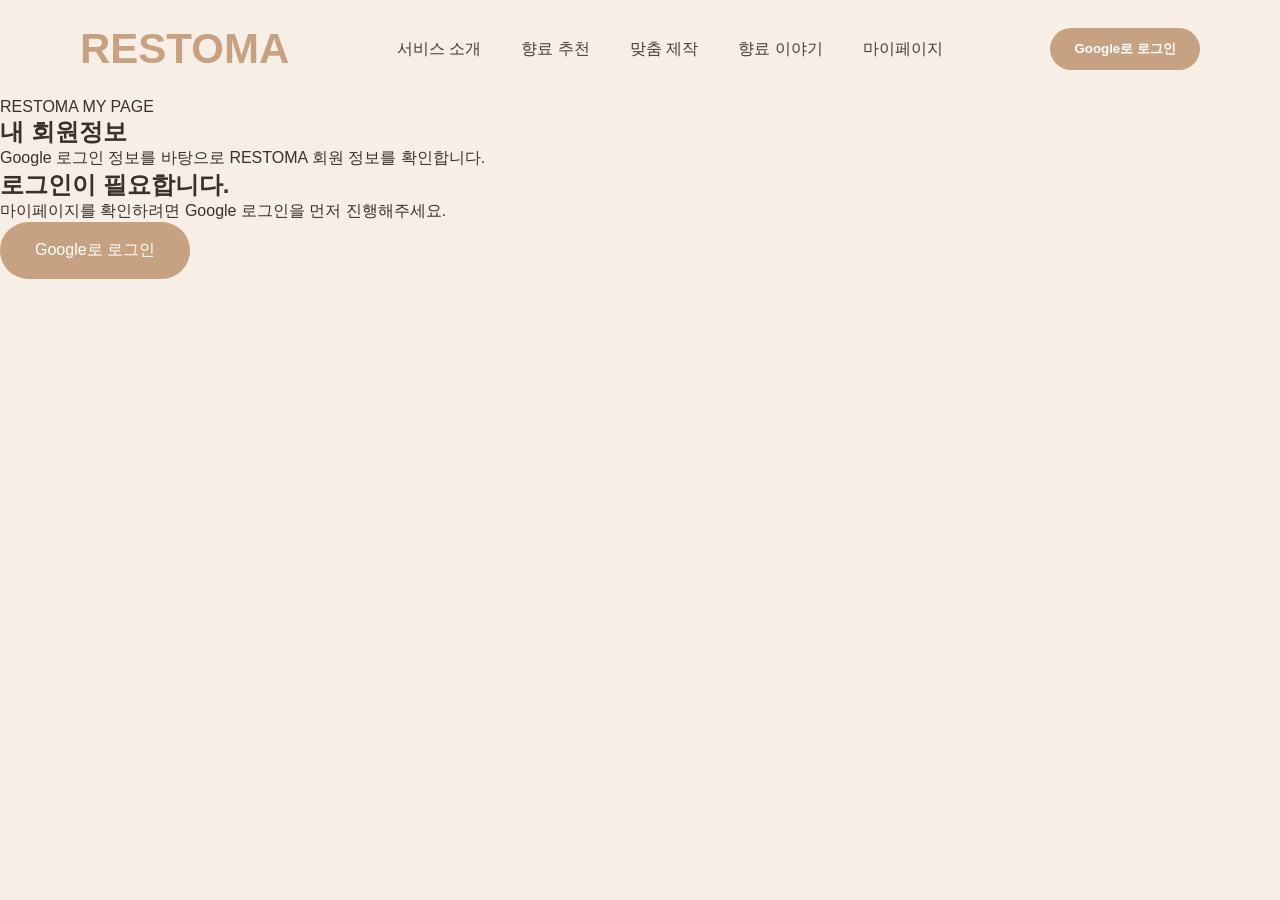
==== mypage.html @ d1f02b30 "Create mypage.html for user profile management" ====
<!DOCTYPE html>
<html lang="ko">
<head>
  <meta charset="UTF-8" />
  <meta name="viewport" content="width=device-width, initial-scale=1.0" />
  <title>RESTOMA | 마이페이지</title>
  <link rel="stylesheet" href="style.css" />
</head>
<body>
  <header class="navbar">
    <div class="logo">
      <a href="./index.html">RESTOMA</a>
    </div>

    <nav>
      <a href="./service.html">서비스 소개</a>
      <a href="./recommend.html">향료 추천</a>
      <a href="#">맞춤 제작</a>
      <a href="#">향료 이야기</a>
      <a href="./mypage.html">마이페이지</a>
    </nav>

    <div class="auth">
      <button id="loginBtn" class="login-btn">Google로 로그인</button>

      <div id="userBox" class="user-box hidden">
        <span id="userName"></span>
        <button id="logoutBtn">로그아웃</button>
      </div>
    </div>
  </header>

  <main class="mypage">
    <section class="mypage-title">
      <p>RESTOMA MY PAGE</p>
      <h1>내 회원정보</h1>
      <span>Google 로그인 정보를 바탕으로 RESTOMA 회원 정보를 확인합니다.</span>
    </section>

    <section id="loginRequired" class="login-required">
      <h2>로그인이 필요합니다.</h2>
      <p>마이페이지를 확인하려면 Google 로그인을 먼저 진행해주세요.</p>
      <button id="mypageLoginBtn" class="primary">Google로 로그인</button>
    </section>

    <section id="profileCard" class="profile-card hidden">
      <div class="profile-top">
        <img id="profileImage" src="" alt="프로필 이미지" />
        <div>
          <p class="profile-label">RESTOMA MEMBER</p>
          <h2 id="profileName">사용자 이름</h2>
          <span id="profileEmail">user@email.com</span>
        </div>
      </div>

      <div class="profile-info-grid">
        <div>
          <h3>회원 이름</h3>
          <p id="infoName">-</p>
        </div>

        <div>
          <h3>이메일</h3>
          <p id="infoEmail">-</p>
        </div>

        <div>
          <h3>회원 ID</h3>
          <p id="infoUid">-</p>
        </div>

        <div>
          <h3>로그인 제공자</h3>
          <p>Google</p>
        </div>
      </div>

      <div class="mypage-summary">
        <h3>RESTOMA 이용 정보</h3>
        <p>아직 저장된 향료 추천 기록이 없습니다.</p>
        <p class="small-text">향료 추천 테스트를 진행하면 이후 이곳에서 추천 결과를 확인할 수 있습니다.</p>
        <a href="./recommend.html" class="primary mypage-link">향료 추천 받기 →</a>
      </div>
    </section>
  </main>

  <script type="module" src="mypage.js"></script>
</body>
</html>
---- style.css ----
* {
  margin: 0;
  padding: 0;
  box-sizing: border-box;
}

body {
  font-family: "Pretendard", "Noto Sans KR", sans-serif;
  background: #f7efe5;
  color: #3d3028;
}

.navbar {
  width: 100%;
  padding: 25px 80px;
  display: flex;
  justify-content: space-between;
  align-items: center;
}

.logo {
  font-size: 42px;
  font-weight: 700;
  color: #c7a282;
}

nav {
  display: flex;
  gap: 40px;
}

nav a {
  text-decoration: none;
  color: #4b3b31;
  font-weight: 500;
}

.auth {
  display: flex;
  align-items: center;
  gap: 20px;
}

.auth a {
  text-decoration: none;
  color: #4b3b31;
}

.auth button {
  border: none;
  background: #c7a282;
  color: white;
  padding: 12px 24px;
  border-radius: 999px;
  cursor: pointer;
}

.hero {
  max-width: 1400px;
  margin: auto;
  padding: 40px 80px;
  display: grid;
  grid-template-columns: 1fr 1.3fr;
  gap: 60px;
  align-items: center;
}

.sub {
  color: #c7a282;
  font-size: 32px;
  margin-bottom: 20px;
}

.hero h1 {
  font-size: 84px;
  line-height: 1.15;
  margin-bottom: 30px;
}

.desc {
  color: #6e6258;
  font-size: 22px;
  line-height: 1.8;
  margin-bottom: 40px;
}

.buttons {
  display: flex;
  gap: 20px;
}

.primary {
  background: #c7a282;
  color: white;
  border: none;
  padding: 18px 35px;
  border-radius: 999px;
  font-size: 16px;
  cursor: pointer;
}

.secondary {
  background: transparent;
  border: 1px solid #c7a282;
  color: #8b6f58;
  padding: 18px 35px;
  border-radius: 999px;
  font-size: 16px;
  cursor: pointer;
}

.hero-image img {
  width: 100%;
  border-radius: 40px;
  box-shadow: 0 20px 50px rgba(0,0,0,0.08);
}

.features {
  max-width: 1400px;
  margin: 60px auto;
  padding: 40px;
  background: rgba(255,255,255,0.7);
  border-radius: 30px;
  display: grid;
  grid-template-columns: repeat(4, 1fr);
  gap: 30px;
  backdrop-filter: blur(10px);
}

.features div {
  padding: 10px;
}

.features h3 {
  margin-bottom: 15px;
  color: #3d3028;
}

.features p {
  color: #6e6258;
  line-height: 1.7;
}

@media (max-width: 1000px) {
  .hero {
    grid-template-columns: 1fr;
    padding: 40px;
  }

  .hero h1 {
    font-size: 60px;
  }

  .features {
    grid-template-columns: 1fr 1fr;
  }

  .navbar {
    padding: 20px 40px;
  }

  nav {
    display: none;
  }
}

@media (max-width: 700px) {
  .features {
    grid-template-columns: 1fr;
  }

  .hero h1 {
    font-size: 48px;
  }

  .sub {
    font-size: 24px;
  }

  .desc {
    font-size: 18px;
  }
}
.login-btn {
  border: none;
  background: #c7a282;
  color: white;
  padding: 12px 24px;
  border-radius: 999px;
  cursor: pointer;
  font-weight: 600;
}

.user-box {
  display: flex;
  align-items: center;
  gap: 14px;
  color: #4b3b31;
  font-weight: 600;
}

.user-box button {
  border: none;
  background: #3d3028;
  color: white;
  padding: 10px 18px;
  border-radius: 999px;
  cursor: pointer;
}

.hidden {
  display: none;
}
.service-hero {
  position: relative;
  max-width: 1400px;
  margin: 40px auto 80px;
  padding: 0 80px;
}

.service-hero img {
  width: 100%;
  height: 620px;
  object-fit: cover;
  border-radius: 45px;
  box-shadow: 0 25px 60px rgba(0,0,0,0.08);
}

.service-hero-text {
  position: absolute;
  left: 150px;
  top: 50%;
  transform: translateY(-50%);
  color: #3d3028;
}

.service-hero-text p {
  color: #c7a282;
  font-weight: 700;
  letter-spacing: 2px;
  margin-bottom: 20px;
}

.service-hero-text h1 {
  font-size: 72px;
  line-height: 1.15;
  margin-bottom: 25px;
}

.service-hero-text span {
  font-size: 22px;
  line-height: 1.8;
  color: #5f5147;
}

.service-section {
  max-width: 1200px;
  margin: 100px auto;
  padding: 0 40px;
}

.section-label {
  color: #c7a282;
  font-weight: 700;
  letter-spacing: 2px;
  margin-bottom: 15px;
}

.service-section h2 {
  font-size: 44px;
  margin-bottom: 40px;
}

.service-cards,
.process-grid,
.compare-box {
  display: grid;
  gap: 25px;
}

.service-cards {
  grid-template-columns: repeat(3, 1fr);
}

.process-grid {
  grid-template-columns: repeat(4, 1fr);
}

.service-cards div,
.process-grid div,
.compare-box div {
  background: rgba(255,255,255,0.75);
  border-radius: 30px;
  padding: 35px;
  box-shadow: 0 15px 40px rgba(0,0,0,0.04);
}

.service-cards h3,
.process-grid h3,
.compare-box h3 {
  font-size: 24px;
  margin-bottom: 15px;
}

.service-cards p,
.process-grid p,
.compare-box p {
  color: #6e6258;
  line-height: 1.8;
}

.process-grid span {
  display: inline-block;
  color: #c7a282;
  font-weight: 700;
  margin-bottom: 15px;
}

.compare-box {
  grid-template-columns: 1fr 1fr;
}

.comparison {
  padding-bottom: 100px;
}

@media (max-width: 900px) {
  .service-hero {
    padding: 0 30px;
  }

  .service-hero img {
    height: 500px;
  }

  .service-hero-text {
    left: 70px;
  }

  .service-hero-text h1 {
    font-size: 48px;
  }

  .service-cards,
  .process-grid,
  .compare-box {
    grid-template-columns: 1fr;
  }
}
.logo a {
  text-decoration: none;
  color: #c7a282;
}

.logo a:hover {
  opacity: 0.8;
}
.logo a {
  text-decoration: none;
  color: #c7a282;
}

.logo a:visited {
  color: #c7a282;
}

.logo a:hover {
  opacity: 0.8;
}
.logo a {
  display: inline-block;
  text-decoration: none;
}

.logo img:hover {
  opacity: 0.8;
}
.service-intro {
  position: relative;
  max-width: 1400px;
  height: 680px;
  margin: 40px auto 100px;
  padding: 0 80px;
  overflow: hidden;
}

.intro-title {
  position: absolute;
  inset: 0;
  z-index: 2;
  display: flex;
  align-items: center;
  justify-content: center;
  background: #f7efe5;
  animation: introFadeOut 1.2s ease forwards;
  animation-delay: 1.6s;
}

.intro-title h1 {
  font-size: 78px;
  line-height: 1.2;
  text-align: center;
  color: #3d3028;
  animation: titleMoveUp 1.2s ease forwards;
  animation-delay: 1.2s;
}

.service-hero-image {
  position: absolute;
  inset: 0;
  padding: 0 80px;
  opacity: 0;
  transform: scale(1.04);
  animation: imageFadeIn 1.4s ease forwards;
  animation-delay: 1.8s;
}

.service-hero-image img {
  width: 100%;
  height: 100%;
  object-fit: cover;
  border-radius: 45px;
  box-shadow: 0 25px 60px rgba(0,0,0,0.08);
}

@keyframes introFadeOut {
  to {
    opacity: 0;
    visibility: hidden;
  }
}

@keyframes titleMoveUp {
  to {
    transform: translateY(-30px);
    opacity: 0;
  }
}

@keyframes imageFadeIn {
  to {
    opacity: 1;
    transform: scale(1);
  }
}
.secondary {
  text-decoration: none;
  display: inline-flex;
  align-items: center;
  justify-content: center;
}
.recommend-page {
  max-width: 1200px;
  margin: 70px auto;
  padding: 0 40px 100px;
}

.recommend-title {
  text-align: center;
  margin-bottom: 60px;
}

.recommend-title p {
  color: #c7a282;
  font-weight: 700;
  letter-spacing: 2px;
  margin-bottom: 15px;
}

.recommend-title h1 {
  font-size: 56px;
  margin-bottom: 20px;
}

.recommend-title span {
  color: #6e6258;
  font-size: 20px;
}

.scent-form {
  display: grid;
  gap: 30px;
}

.question-box {
  background: rgba(255, 255, 255, 0.75);
  border-radius: 30px;
  padding: 35px;
  box-shadow: 0 15px 40px rgba(0,0,0,0.04);
}

.question-box h2 {
  font-size: 24px;
  margin-bottom: 25px;
}

.question-box label {
  display: block;
  margin: 14px 0;
  color: #5f5147;
  font-size: 17px;
  cursor: pointer;
}

.question-box input {
  margin-right: 10px;
}

.submit-btn {
  width: fit-content;
  margin: 30px auto 0;
}

.result-box {
  margin-top: 90px;
  padding: 50px;
  background: rgba(255,255,255,0.8);
  border-radius: 40px;
  box-shadow: 0 20px 60px rgba(0,0,0,0.06);
}

.result-box h2 {
  font-size: 40px;
  margin-bottom: 30px;
}

.blend-name {
  background: #3d3028;
  color: white;
  padding: 30px;
  border-radius: 30px;
  margin-bottom: 35px;
}

.blend-name span {
  color: #c7a282;
  font-weight: 700;
  letter-spacing: 2px;
}

.blend-name h3 {
  font-size: 42px;
  margin-top: 10px;
}

.result-grid {
  display: grid;
  grid-template-columns: repeat(2, 1fr);
  gap: 25px;
}

.result-card {
  background: #f7efe5;
  border-radius: 25px;
  padding: 30px;
}

.result-card h3 {
  margin-bottom: 18px;
  font-size: 22px;
}

.result-card p,
.result-card li {
  color: #6e6258;
  line-height: 1.8;
}

.result-card ul {
  padding-left: 20px;
}

.retry-btn {
  margin-top: 35px;
}

@media (max-width: 800px) {
  .recommend-title h1 {
    font-size: 38px;
  }

  .result-grid {
    grid-template-columns: 1fr;
  }
}
.primary,
.secondary {
  text-decoration: none;
  display: inline-block;
}
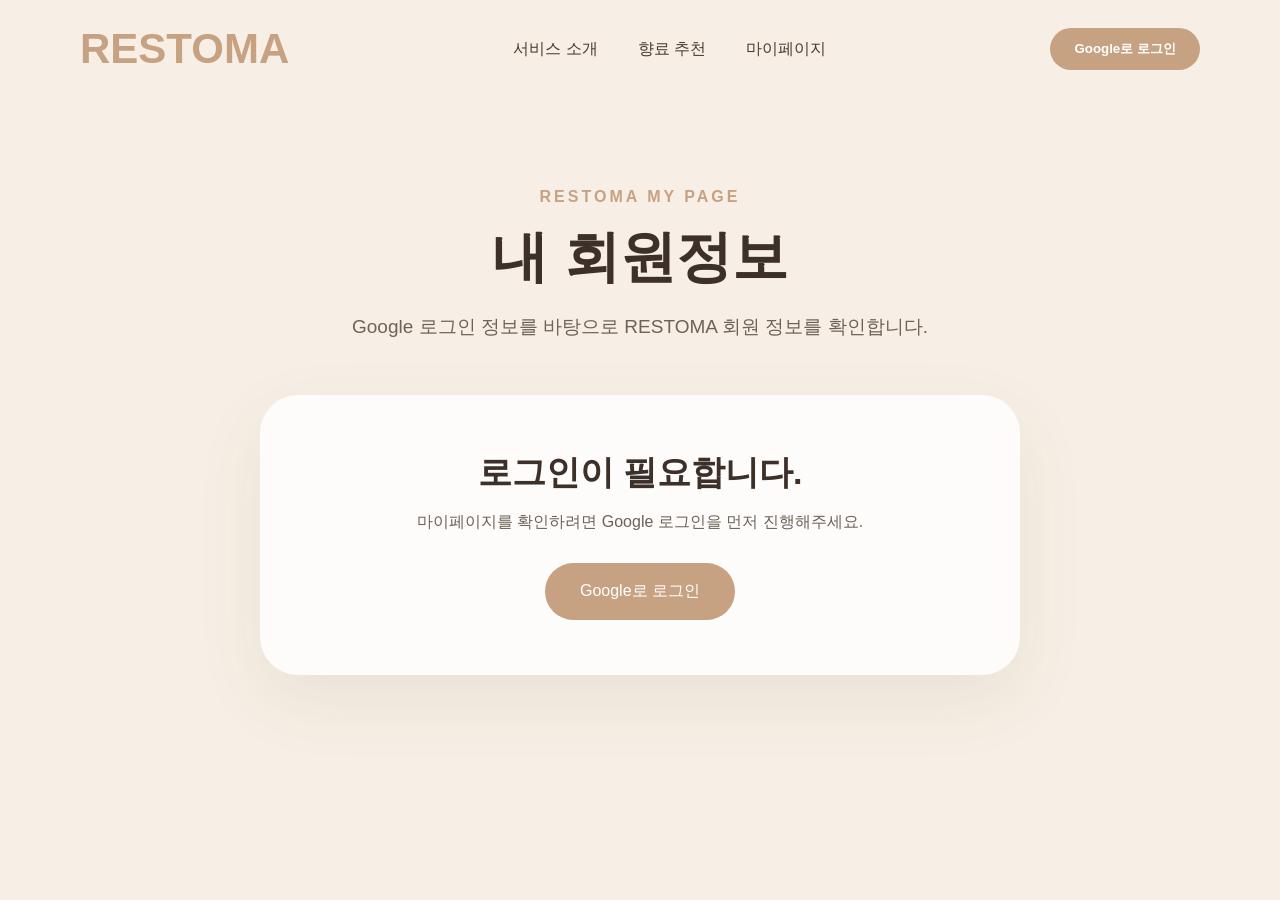
==== commit 830668e6: "Remove unused links from navigation menu Removed unused navigation links for customization and fragr" ====
--- a/mypage.html
+++ b/mypage.html
@@ -15,8 +15,6 @@
     <nav>
       <a href="./service.html">서비스 소개</a>
       <a href="./recommend.html">향료 추천</a>
-      <a href="#">맞춤 제작</a>
-      <a href="#">향료 이야기</a>
       <a href="./mypage.html">마이페이지</a>
     </nav>
 
--- a/style.css
+++ b/style.css
@@ -588,3 +588,320 @@
   text-decoration: none;
   display: inline-block;
 }
+.mypage {
+  max-width: 1100px;
+  margin: 80px auto;
+  padding: 0 40px 100px;
+}
+
+.mypage-title {
+  text-align: center;
+  margin-bottom: 50px;
+}
+
+.mypage-title p {
+  color: #c7a282;
+  font-weight: 700;
+  letter-spacing: 2px;
+  margin-bottom: 15px;
+}
+
+.mypage-title h1 {
+  font-size: 54px;
+  margin-bottom: 18px;
+}
+
+.mypage-title span {
+  color: #6e6258;
+  font-size: 20px;
+}
+
+.login-required,
+.profile-card {
+  background: rgba(255,255,255,0.78);
+  border-radius: 40px;
+  padding: 45px;
+  box-shadow: 0 20px 60px rgba(0,0,0,0.06);
+}
+
+.login-required {
+  text-align: center;
+}
+
+.login-required h2 {
+  font-size: 34px;
+  margin-bottom: 15px;
+}
+
+.login-required p {
+  color: #6e6258;
+  margin-bottom: 30px;
+}
+
+.profile-top {
+  display: flex;
+  align-items: center;
+  gap: 30px;
+  margin-bottom: 40px;
+}
+
+.profile-top img {
+  width: 120px;
+  height: 120px;
+  border-radius: 999px;
+  object-fit: cover;
+  box-shadow: 0 10px 30px rgba(0,0,0,0.08);
+}
+
+.profile-label {
+  color: #c7a282;
+  font-weight: 700;
+  letter-spacing: 2px;
+  margin-bottom: 10px;
+}
+
+.profile-top h2 {
+  font-size: 38px;
+  margin-bottom: 10px;
+}
+
+.profile-top span {
+  color: #6e6258;
+  font-size: 18px;
+}
+
+.profile-info-grid {
+  display: grid;
+  grid-template-columns: repeat(2, 1fr);
+  gap: 24px;
+}
+
+.profile-info-grid div {
+  background: #f7efe5;
+  border-radius: 25px;
+  padding: 25px;
+}
+
+.profile-info-grid h3 {
+  margin-bottom: 12px;
+  font-size: 20px;
+}
+
+.profile-info-grid p {
+  color: #6e6258;
+  word-break: break-all;
+}
+
+.mypage-summary {
+  margin-top: 35px;
+  background: #3d3028;
+  color: white;
+  border-radius: 30px;
+  padding: 35px;
+}
+
+.mypage-summary h3 {
+  font-size: 26px;
+  margin-bottom: 15px;
+}
+
+.mypage-summary p {
+  color: #e6d7c8;
+  line-height: 1.7;
+}
+
+.small-text {
+  font-size: 14px;
+  margin-top: 8px;
+}
+
+.mypage-link {
+  margin-top: 25px;
+  display: inline-block;
+  text-decoration: none;
+}
+
+@media (max-width: 800px) {
+  .profile-top {
+    flex-direction: column;
+    text-align: center;
+  }
+
+  .profile-info-grid {
+    grid-template-columns: 1fr;
+  }
+
+  .mypage-title h1 {
+    font-size: 38px;
+  }
+}
+.mypage {
+  max-width: 1180px;
+  margin: 90px auto 120px;
+  padding: 0 40px;
+}
+
+.mypage-title {
+  text-align: center;
+  margin-bottom: 55px;
+}
+
+.mypage-title p {
+  color: #c7a282;
+  font-weight: 800;
+  letter-spacing: 3px;
+  margin-bottom: 14px;
+}
+
+.mypage-title h1 {
+  font-size: 56px;
+  margin-bottom: 18px;
+  color: #3d3028;
+}
+
+.mypage-title span {
+  color: #6e6258;
+  font-size: 19px;
+}
+
+.profile-card {
+  background: rgba(255, 255, 255, 0.82);
+  border-radius: 42px;
+  padding: 50px;
+  box-shadow: 0 25px 70px rgba(80, 55, 35, 0.08);
+}
+
+.profile-top {
+  display: flex;
+  align-items: center;
+  gap: 35px;
+  padding-bottom: 38px;
+  border-bottom: 1px solid rgba(199, 162, 130, 0.35);
+}
+
+.profile-top img {
+  width: 125px;
+  height: 125px;
+  border-radius: 50%;
+  object-fit: cover;
+  box-shadow: 0 12px 35px rgba(0,0,0,0.1);
+}
+
+.profile-label {
+  color: #c7a282;
+  font-weight: 800;
+  letter-spacing: 2px;
+  margin-bottom: 12px;
+}
+
+.profile-top h2 {
+  font-size: 40px;
+  color: #3d3028;
+  margin-bottom: 8px;
+}
+
+.profile-top span {
+  font-size: 18px;
+  color: #6e6258;
+}
+
+.profile-info-grid {
+  display: grid;
+  grid-template-columns: repeat(2, 1fr);
+  gap: 24px;
+  margin-top: 38px;
+}
+
+.profile-info-grid div {
+  background: #f7efe5;
+  padding: 28px;
+  border-radius: 26px;
+}
+
+.profile-info-grid h3 {
+  font-size: 19px;
+  margin-bottom: 12px;
+  color: #3d3028;
+}
+
+.profile-info-grid p {
+  color: #6e6258;
+  line-height: 1.6;
+  word-break: break-all;
+}
+
+.mypage-summary {
+  margin-top: 35px;
+  padding: 36px;
+  border-radius: 30px;
+  background: #3d3028;
+  color: white;
+}
+
+.mypage-summary h3 {
+  font-size: 28px;
+  margin-bottom: 16px;
+}
+
+.mypage-summary p {
+  color: #eadccd;
+  line-height: 1.7;
+}
+
+.small-text {
+  font-size: 14px;
+  margin-top: 8px;
+}
+
+.mypage-link {
+  margin-top: 24px;
+  display: inline-flex;
+  text-decoration: none;
+  align-items: center;
+  justify-content: center;
+}
+
+.login-required {
+  max-width: 760px;
+  margin: 0 auto;
+  text-align: center;
+  background: rgba(255, 255, 255, 0.82);
+  border-radius: 38px;
+  padding: 55px;
+  box-shadow: 0 25px 70px rgba(80, 55, 35, 0.08);
+}
+
+.login-required h2 {
+  font-size: 34px;
+  margin-bottom: 16px;
+}
+
+.login-required p {
+  color: #6e6258;
+  margin-bottom: 30px;
+}
+
+@media (max-width: 800px) {
+  .mypage-title h1 {
+    font-size: 38px;
+  }
+
+  .profile-card {
+    padding: 32px;
+  }
+
+  .profile-top {
+    flex-direction: column;
+    text-align: center;
+  }
+
+  .profile-info-grid {
+    grid-template-columns: 1fr;
+  }
+}
+.mypage
+.mypage-title
+.profile-card
+.profile-top
+.profile-info-grid
+.mypage-summary
